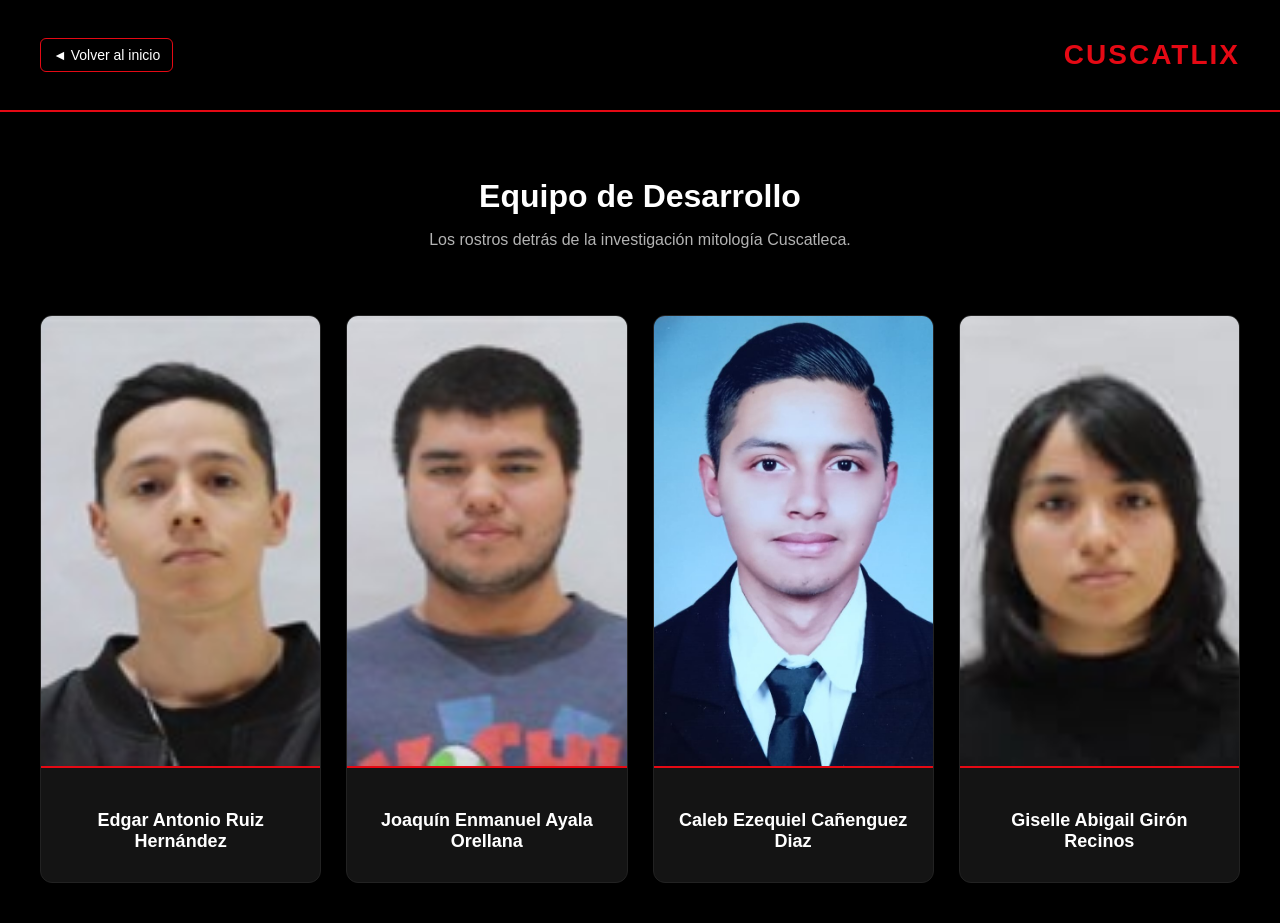
==== creadores.html @ 5dffa448 "archvo de creadores" ====
<!DOCTYPE html>
<html lang="en">
<head>
    <meta charset="UTF-8">
    <meta name="viewport" content="width=device-width, initial-scale=1.0">
    <title>CUSCATLIX - Creadores</title>
    <link rel="stylesheet" href="css/creadores.css">
</head>
<body>

    <header class="encabezado encabezado-secundario">
        <a href="index.html" class="boton-volver">◄ Volver al inicio</a>
        <h1 class="logo">CUSCATLIX</h1>
    </header>

    <div class="titulo-seccion-expedientes">
        <h2>Equipo de Desarrollo</h2>
        <p>Los rostros detrás de la investigación mitología Cuscatleca.</p>
    </div>

    <main class="contenedor-creadores">
        <article class="tarjeta-creador">
            <img src="img/foto E.jpeg" alt="Edgar Antonio" class="foto-perfil">
            <div class="creador-info">
                <h3>Edgar Antonio Ruiz Hernández</h3>
            </div>
        </article>

        <article class="tarjeta-creador">
            <img src="img/foto J.jpeg" alt="Joaquín Enmanuel" class="foto-perfil">
            <div class="creador-info">
                <h3>Joaquín Enmanuel Ayala Orellana</h3>
            </div>
        </article>

        <article class="tarjeta-creador">
            <img src="img/foto C.jpeg" alt="Caleb Ezequiel" class="foto-perfil">
            <div class="creador-info">
                <h3>Caleb Ezequiel Cañenguez Diaz</h3>
            </div>
        </article>

        <article class="tarjeta-creador">
            <img src="img/foto G.jpeg" alt="Giselle Abigail" class="foto-perfil">
            <div class="creador-info">
                <h3>Giselle Abigail Girón Recinos</h3>
            </div>
        </article>
    </main>
    
</body>
</html>
---- css/creadores.css ----
/* ====== CONFIGURACIÓN GENERAL ====== */
body {
    background-color: #000;
    font-family: Arial, Helvetica, sans-serif;
    margin: 0;
}

/* ====== HEADER ====== */
.encabezado-secundario {
    display: flex;
    justify-content: space-between;
    align-items: center;
    background-color: #000;
    padding: 20px 40px;
    border-bottom: 2px solid #E50914;
}

/* LOGO */
.logo {
    color: #E50914;
    font-size: 28px;
    font-weight: bold;
    letter-spacing: 2px;
}

/* BOTÓN VOLVER */
.boton-volver {
    color: #ffffff;
    text-decoration: none;
    font-size: 14px;
    border: 1px solid #E50914;
    padding: 8px 12px;
    border-radius: 6px;
    transition: 0.3s;
}

/* HOVER BOTÓN */
.boton-volver:hover {
    background-color: #E50914;
    color: #fff;
}

/* ====== TÍTULO DE SECCIÓN ====== */
.titulo-seccion-expedientes {
    text-align: center;
    padding: 40px 20px 10px;
}

.titulo-seccion-expedientes h2 {
    color: #ffffff;
    font-size: 32px;
    margin-bottom: 10px;
}

.titulo-seccion-expedientes p {
    color: #b3b3b3;
    font-size: 16px;
}

/* ====== CONTENEDOR DE CREADORES ====== */
.contenedor-creadores {
    display: grid;
    grid-template-columns: repeat(auto-fit, minmax(250px, 1fr));
    gap: 25px;
    padding: 40px;
}

/* TARJETAS */
.tarjeta-creador {
    background-color: #141414;
    border-radius: 12px;
    overflow: hidden;
    text-align: center;
    transition: transform 0.3s ease, box-shadow 0.3s ease;
    border: 1px solid #222;
}

/* EFECTO HOVER */
.tarjeta-creador:hover {
    transform: scale(1.05);
    box-shadow: 0 0 20px rgba(229, 9, 20, 0.6);
}

/* IMAGEN */
.foto-perfil {
    width: 100%;
    height: 250px;
    object-fit: cover;
    object-position: 50% 20%;  /* ajuste más preciso */
    border-bottom: 2px solid #E50914;
    height: 450px
}

/* INFO */
.creador-info {
    padding: 20px;
}

.creador-info h3 {
    color: #ffffff;
    font-size: 18px;
    margin-bottom: 10px;
}

.rol {
    color: #E50914;
    font-size: 14px;
    font-weight: bold;
    letter-spacing: 1px;
}

/* ====== RESPONSIVE ====== */
@media (max-width: 600px) {
    .contenedor-creadores {
        padding: 20px;
    }

    .foto-perfil {
        height: 200px;
    }
}
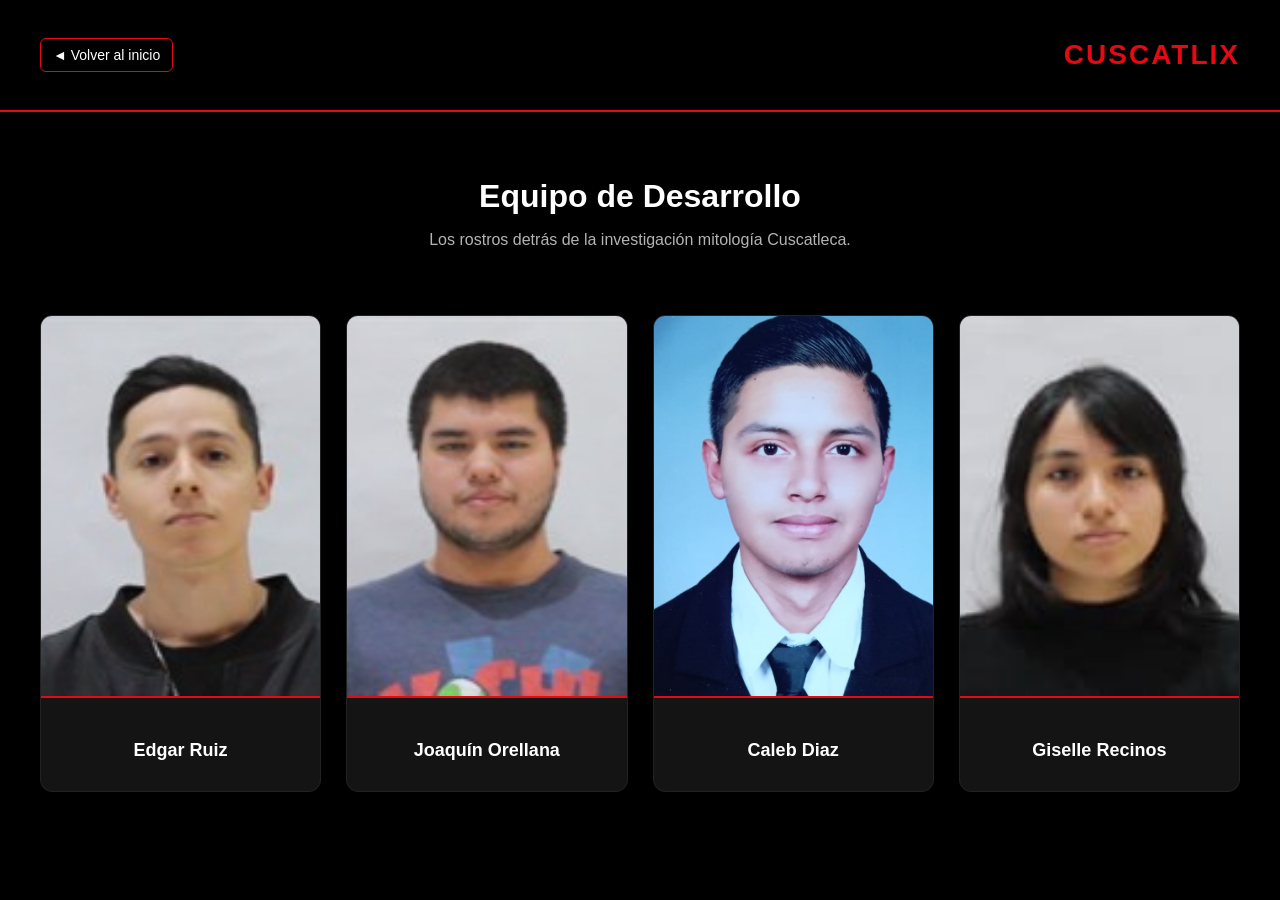
==== commit 2eb9cb23: "Galería de fotos, Contacto corregido y Menú" ====
--- a/creadores.html
+++ b/creadores.html
@@ -22,28 +22,28 @@
         <article class="tarjeta-creador">
             <img src="img/foto E.jpeg" alt="Edgar Antonio" class="foto-perfil">
             <div class="creador-info">
-                <h3>Edgar Antonio Ruiz Hernández</h3>
+                <h3>Edgar Ruiz</h3>
             </div>
         </article>
 
         <article class="tarjeta-creador">
             <img src="img/foto J.jpeg" alt="Joaquín Enmanuel" class="foto-perfil">
             <div class="creador-info">
-                <h3>Joaquín Enmanuel Ayala Orellana</h3>
+                <h3>Joaquín Orellana</h3>
             </div>
         </article>
 
         <article class="tarjeta-creador">
             <img src="img/foto C.jpeg" alt="Caleb Ezequiel" class="foto-perfil">
             <div class="creador-info">
-                <h3>Caleb Ezequiel Cañenguez Diaz</h3>
+                <h3>Caleb Diaz</h3>
             </div>
         </article>
 
         <article class="tarjeta-creador">
             <img src="img/foto G.jpeg" alt="Giselle Abigail" class="foto-perfil">
             <div class="creador-info">
-                <h3>Giselle Abigail Girón Recinos</h3>
+                <h3>Giselle Recinos</h3>
             </div>
         </article>
     </main>
--- a/css/creadores.css
+++ b/css/creadores.css
@@ -84,11 +84,10 @@
 /* IMAGEN */
 .foto-perfil {
     width: 100%;
-    height: 250px;
     object-fit: cover;
     object-position: 50% 20%;  /* ajuste más preciso */
     border-bottom: 2px solid #E50914;
-    height: 450px
+    height: 380px
 }
 
 /* INFO */
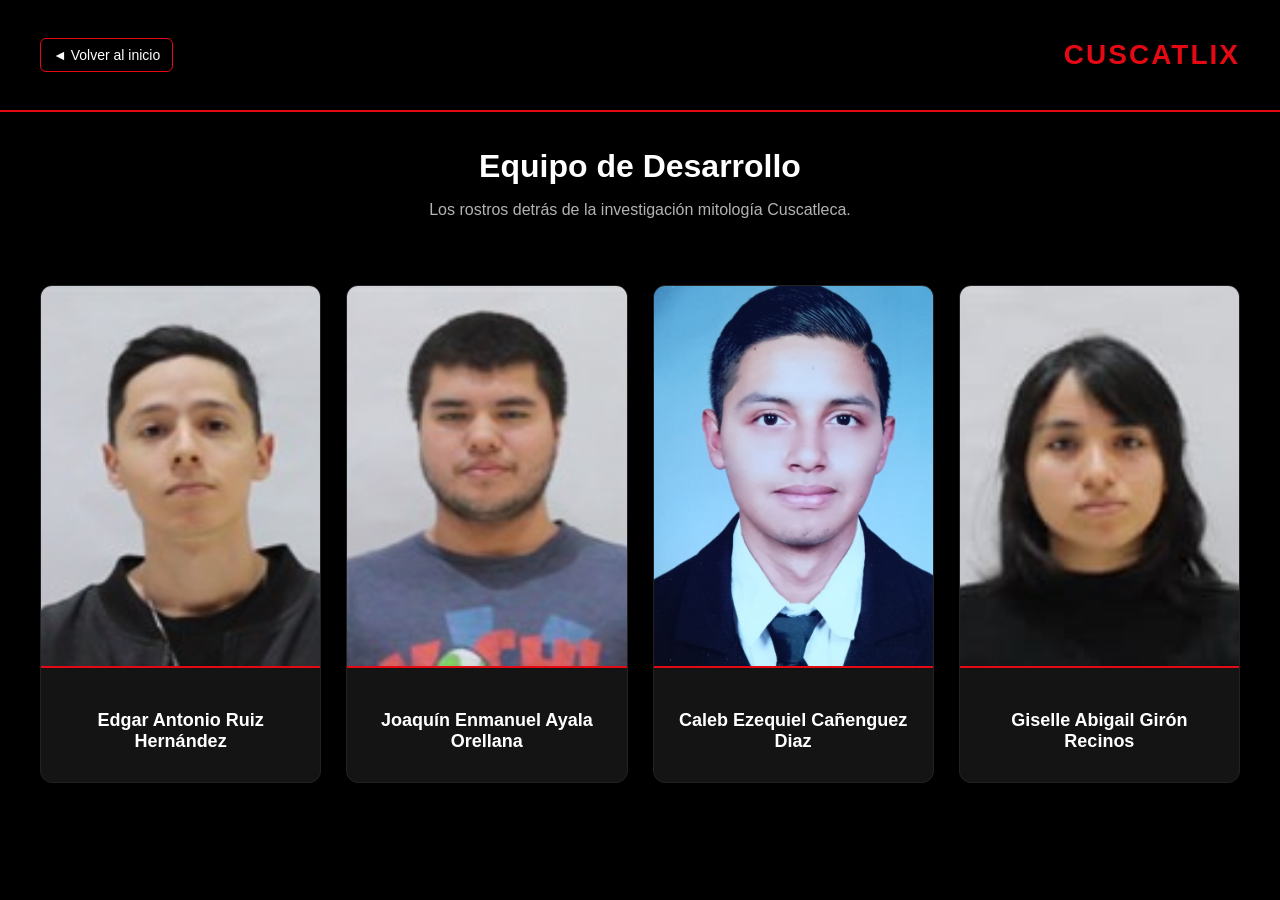
==== commit 494dd744: "Ultimos detalles" ====
--- a/creadores.html
+++ b/creadores.html
@@ -22,28 +22,28 @@
         <article class="tarjeta-creador">
             <img src="img/foto E.jpeg" alt="Edgar Antonio" class="foto-perfil">
             <div class="creador-info">
-                <h3>Edgar Ruiz</h3>
+                <h3>Edgar Antonio Ruiz Hernández</h3>
             </div>
         </article>
 
         <article class="tarjeta-creador">
             <img src="img/foto J.jpeg" alt="Joaquín Enmanuel" class="foto-perfil">
             <div class="creador-info">
-                <h3>Joaquín Orellana</h3>
+                <h3>Joaquín Enmanuel Ayala Orellana</h3>
             </div>
         </article>
 
         <article class="tarjeta-creador">
             <img src="img/foto C.jpeg" alt="Caleb Ezequiel" class="foto-perfil">
             <div class="creador-info">
-                <h3>Caleb Diaz</h3>
+                <h3>Caleb Ezequiel Cañenguez Diaz</h3>
             </div>
         </article>
 
         <article class="tarjeta-creador">
             <img src="img/foto G.jpeg" alt="Giselle Abigail" class="foto-perfil">
             <div class="creador-info">
-                <h3>Giselle Recinos</h3>
+                <h3>Giselle Abigail Girón Recinos</h3>
             </div>
         </article>
     </main>
--- a/css/creadores.css
+++ b/css/creadores.css
@@ -43,13 +43,13 @@
 /* ====== TÍTULO DE SECCIÓN ====== */
 .titulo-seccion-expedientes {
     text-align: center;
-    padding: 40px 20px 10px;
+    padding: 10px;
 }
 
 .titulo-seccion-expedientes h2 {
     color: #ffffff;
     font-size: 32px;
-    margin-bottom: 10px;
+    margin-bottom: 5px;
 }
 
 .titulo-seccion-expedientes p {
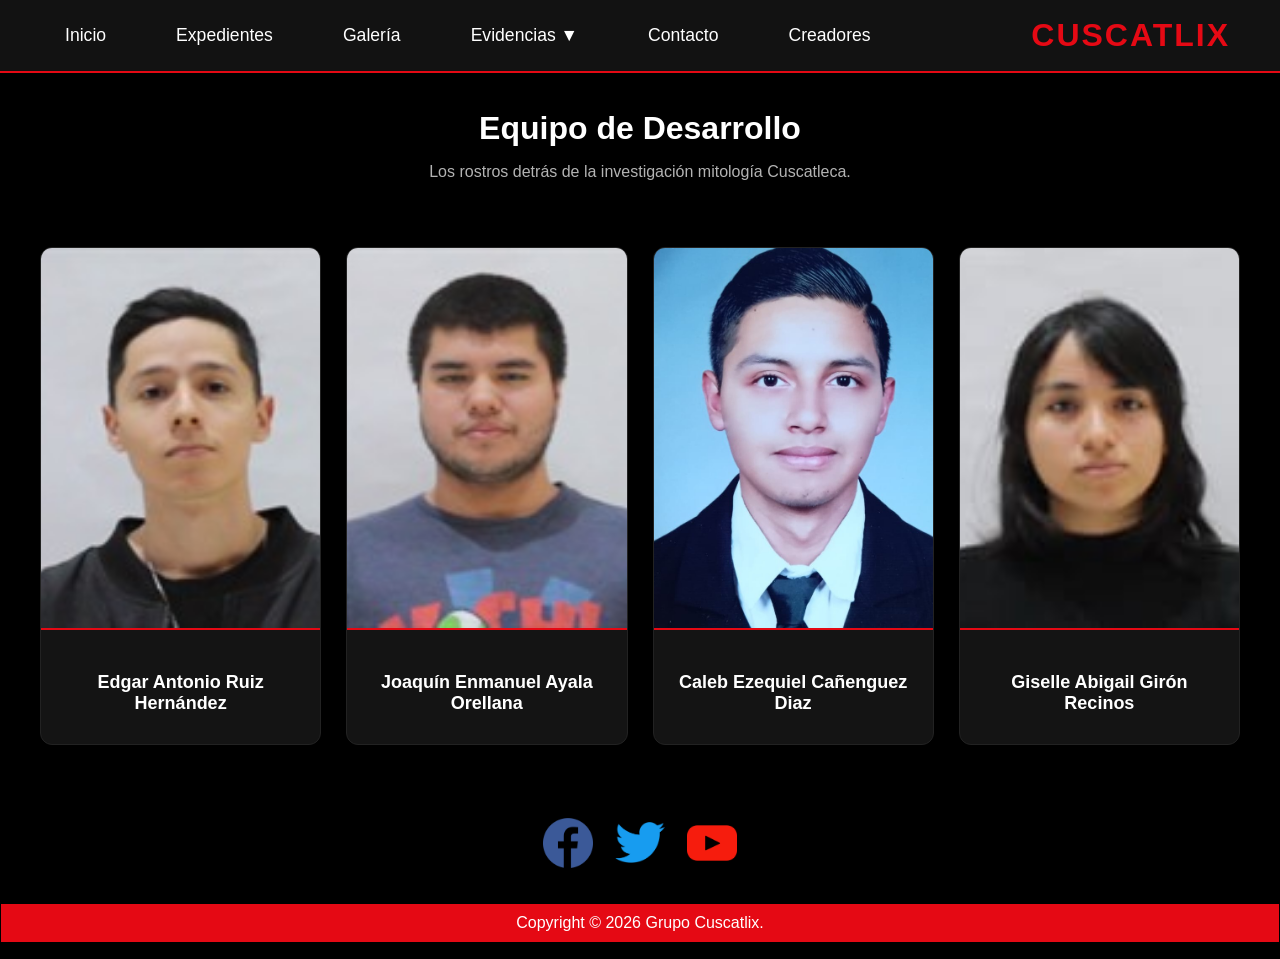
==== commit 40a9aaa4: "gh repo clone Edgar001ruiz/CUSCATLIX" ====
--- a/creadores.html
+++ b/creadores.html
@@ -4,14 +4,46 @@
     <meta charset="UTF-8">
     <meta name="viewport" content="width=device-width, initial-scale=1.0">
     <title>CUSCATLIX - Creadores</title>
+    <link rel="icon" type=imagen/jpg href="img/LogoCuscatlix.ICO">
     <link rel="stylesheet" href="css/creadores.css">
 </head>
 <body>
+    
+    <nav class="barra-navegacion">
+        <ul class="menu-principal">
+            <li><a href="index.html">Inicio</a></li>
+            <li><a href="expedientes.html">Expedientes</a></li>
+            <li><a href="galeria.html">Galería</a></li>
+            
+            <li class="tiene-submenu">
+                <a href="#">Evidencias ▼</a>
+                <ul class="submenu">
+                    <li class="tiene-submenu-lateral">
+                        <a href="#">Podcasts ►</a>
+                        <ul class="submenu-nivel3">
+                            <li><a href="https://open.spotify.com/search/leyendas%20el%20salvador" target="_blank">Relatos de la Noche</a></li>
+                            <li><a href="https://open.spotify.com/search/mitologia%20cuscatleca" target="_blank">Misterios Cuscatlecos</a></li>
+                            <li><a href="https://open.spotify.com/search/siguanaba%20podcast" target="_blank">Voces del Más Allá</a></li>
+                        </ul>
+                    </li>
+                    <li class="tiene-submenu-lateral">
+                        <a href="#">Videos ►</a>
+                        <ul class="submenu-nivel3">
+                            <li><a href="https://www.youtube.com/results?search_query=avistamiento+siguanaba" target="_blank">Avistamiento: La Siguanaba</a></li>
+                            <li><a href="https://www.youtube.com/results?search_query=historia+del+cadejo+el+salvador" target="_blank">Documental: El Cadejo</a></li>
+                            <li><a href="https://www.youtube.com/results?search_query=leyendas+de+el+salvador+animadas" target="_blank">Animación: Leyendas Vivas</a></li>
+                        </ul>
+                    </li>
+                </ul>
+            </li>
+         <li><a href="registro.html">Contacto</a></li>
+         <li><a href="creadores.html">Creadores</a></li>
+        </ul>
 
-    <header class="encabezado encabezado-secundario">
-        <a href="index.html" class="boton-volver">◄ Volver al inicio</a>
-        <h1 class="logo">CUSCATLIX</h1>
-    </header>
+        <div class="nav-logo">
+            <a href="index.html">CUSCATLIX</a>
+        </div>
+    </nav>
 
     <div class="titulo-seccion-expedientes">
         <h2>Equipo de Desarrollo</h2>
@@ -47,6 +79,17 @@
             </div>
         </article>
     </main>
+
+        <footer>
+        <table id="redes">
+            <tr>
+                <td><a href="https://www.facebook.com/share/v/18DWLWujza/" target="_blank"><img src="img/fb.png" alt="Facebook"></a></td>
+                <td><a href="https://x.com/i/status/2034630977826558211" target="_blank"><img src="img/tw.png" alt="Twitter"></a></td>
+                <td><a href="https://www.youtube.com/@Conseilyherreralara78" target="_blank"><img src="img/yt.png" alt="YouTube"></a></td>
+            </tr>
+        </table>
+        <p>Copyright © 2026 Grupo Cuscatlix.</p>
+    </footer>
     
 </body>
 </html>
--- a/css/creadores.css
+++ b/css/creadores.css
@@ -23,21 +23,110 @@
     letter-spacing: 2px;
 }
 
-/* BOTÓN VOLVER */
-.boton-volver {
+/*   MENU MULTINIVEL - NIVEL 3 */
+
+/* ESTA ES LA BARRA NEGRA DE ARRIBA */
+.barra-navegacion {
+    display: flex;
+    justify-content: space-between;
+    align-items: center;
+    background-color: rgba(20, 20, 20, 0.95); /* MEDIO TRANSPARENTE */
+    padding: 15px 50px;
+    position: sticky;
+    top: 0;
+    z-index: 1000;
+    border-bottom: 2px solid #E50914; 
+}
+
+/* EL LOGO ROJO A LA DERECHA */
+.nav-logo a {
+    color: #E50914;
+    font-size: 2rem;
+    font-weight: bold;
+    text-decoration: none;
+    letter-spacing: 2px;
+}
+
+/* NIVEL 1 - LA LISTA DE BOTONES A LA IZQUIERDA */
+.menu-principal {
+    list-style: none;
+    display: flex;
+    gap: 40px; /* ESPACIO PA QUE RESPIREN Y NO SE VEA AMONTONADO */
+    margin: 0;
+    padding: 0;
+}
+
+.menu-principal > li {
+    position: relative; 
+}
+
+/* ESTILO DE LOS TEXTOS DEL MENU */
+.menu-principal a {
     color: #ffffff;
     text-decoration: none;
-    font-size: 14px;
-    border: 1px solid #E50914;
-    padding: 8px 12px;
-    border-radius: 6px;
-    transition: 0.3s;
-}
-
-/* HOVER BOTÓN */
-.boton-volver:hover {
-    background-color: #E50914;
-    color: #fff;
+    font-size: 1.1rem;
+    transition: color 0.3s ease;
+    display: block;
+    padding: 10px 15px; 
+}
+
+.menu-principal a:hover {
+    color: #E50914; /* SE PONE ROJO CUANDO PASAS EL MOUSE */
+}
+
+/*  SUBMENUS (NIVEL 2 Y 3) */
+
+/* NIVEL 2 - EL PRIMER CUADRO QUE BAJA */
+.submenu {
+    display: none;
+    position: absolute;
+    top: 100%; 
+    left: 0;
+    background-color: #1a1a1a;
+    min-width: 220px; 
+    list-style: none;
+    padding: 10px 0;
+    border-radius: 5px;
+    box-shadow: 0 8px 16px rgba(0,0,0,0.8);
+    border: 1px solid #333;
+}
+
+/* QUE APAREZCA EL NIVEL 2 AL PASAR EL MOUSE */
+.tiene-submenu:hover > .submenu {
+    display: block;
+}
+
+.submenu li {
+    position: relative; 
+}
+
+.submenu a {
+    padding: 12px 20px;
+    font-size: 1rem;
+}
+
+.submenu a:hover {
+    background-color: #333;
+}
+
+/* NIVEL 3 - EL MENU QUE SALE HACIA LA DERECHA */
+.submenu-nivel3 {
+    display: none;
+    position: absolute;
+    top: 0; 
+    left: 100%; /* SE ABRE A LA DERECHA DEL OTRO MENU */
+    background-color: #1a1a1a;
+    min-width: 240px; /* ESPACIO PA LOS LINKS DEL YUTU Y SPOTIFY */
+    list-style: none;
+    padding: 10px 0;
+    border-radius: 5px;
+    box-shadow: 0 8px 16px rgba(0,0,0,0.8);
+    border: 1px solid #E50914; /* BORDE ROJO PA QUE DESTAQUE MAS */
+}
+
+/* QUE APAREZCA EL NIVEL 3 */
+.tiene-submenu-lateral:hover > .submenu-nivel3 {
+    display: block;
 }
 
 /* ====== TÍTULO DE SECCIÓN ====== */
@@ -117,4 +206,37 @@
     .foto-perfil {
         height: 200px;
     }
+}
+
+/* Esto es el footer del sitio web */
+/* No hay convertsación conmigo mismo, ya me sentí triste responder mis propios mensajes */
+
+#redes {
+    margin: 20px auto;
+}
+
+#redes td {
+    padding: 10px;
+}
+
+#redes img {
+    width: 50px;
+    transition: transform 0.3s ease; /* Transición */
+}
+
+#redes img:hover {
+    transform: scale(1.2);
+}
+
+footer {
+    background: #000; /* Fondo más oscuro */
+    text-align: center;
+    padding: 1px;
+}
+
+footer p {
+    background: #E50914;
+    padding: 10px;
+    margin-top: 15px;
+    color: white;
 }
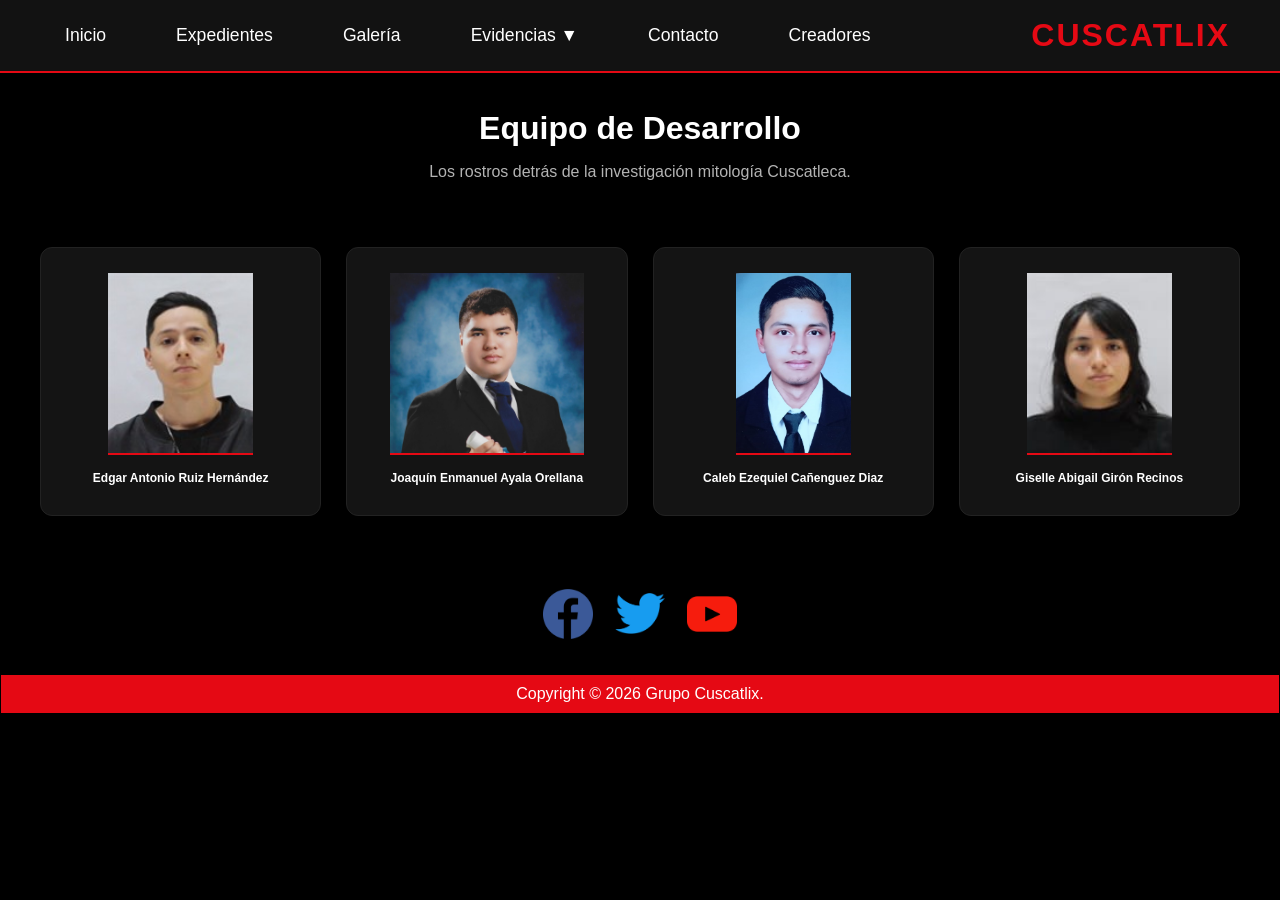
==== commit c6c467b2: "Cambios realizados" ====
--- a/creadores.html
+++ b/creadores.html
@@ -52,28 +52,28 @@
 
     <main class="contenedor-creadores">
         <article class="tarjeta-creador">
-            <img src="img/foto E.jpeg" alt="Edgar Antonio" class="foto-perfil">
+            <img src="img/Creadores/foto E.jpeg" alt="Edgar Antonio" class="foto-perfil">
             <div class="creador-info">
                 <h3>Edgar Antonio Ruiz Hernández</h3>
             </div>
         </article>
 
         <article class="tarjeta-creador">
-            <img src="img/foto J.jpeg" alt="Joaquín Enmanuel" class="foto-perfil">
+            <img src="img/Creadores/foto J.jpeg" alt="Joaquín Enmanuel" class="foto-perfil">
             <div class="creador-info">
                 <h3>Joaquín Enmanuel Ayala Orellana</h3>
             </div>
         </article>
 
         <article class="tarjeta-creador">
-            <img src="img/foto C.jpeg" alt="Caleb Ezequiel" class="foto-perfil">
+            <img src="img/Creadores/foto C.jpeg" alt="Caleb Ezequiel" class="foto-perfil">
             <div class="creador-info">
                 <h3>Caleb Ezequiel Cañenguez Diaz</h3>
             </div>
         </article>
 
         <article class="tarjeta-creador">
-            <img src="img/foto G.jpeg" alt="Giselle Abigail" class="foto-perfil">
+            <img src="img/Creadores/foto G.jpeg" alt="Giselle Abigail" class="foto-perfil">
             <div class="creador-info">
                 <h3>Giselle Abigail Girón Recinos</h3>
             </div>
--- a/css/creadores.css
+++ b/css/creadores.css
@@ -172,21 +172,22 @@
 
 /* IMAGEN */
 .foto-perfil {
-    width: 100%;
+    width: auto;
     object-fit: cover;
     object-position: 50% 20%;  /* ajuste más preciso */
     border-bottom: 2px solid #E50914;
-    height: 380px
+    padding-top: 25px;
+    height: 180px;
 }
 
 /* INFO */
 .creador-info {
-    padding: 20px;
+    padding-bottom: 20px;
 }
 
 .creador-info h3 {
     color: #ffffff;
-    font-size: 18px;
+    font-size: 12px;
     margin-bottom: 10px;
 }
 
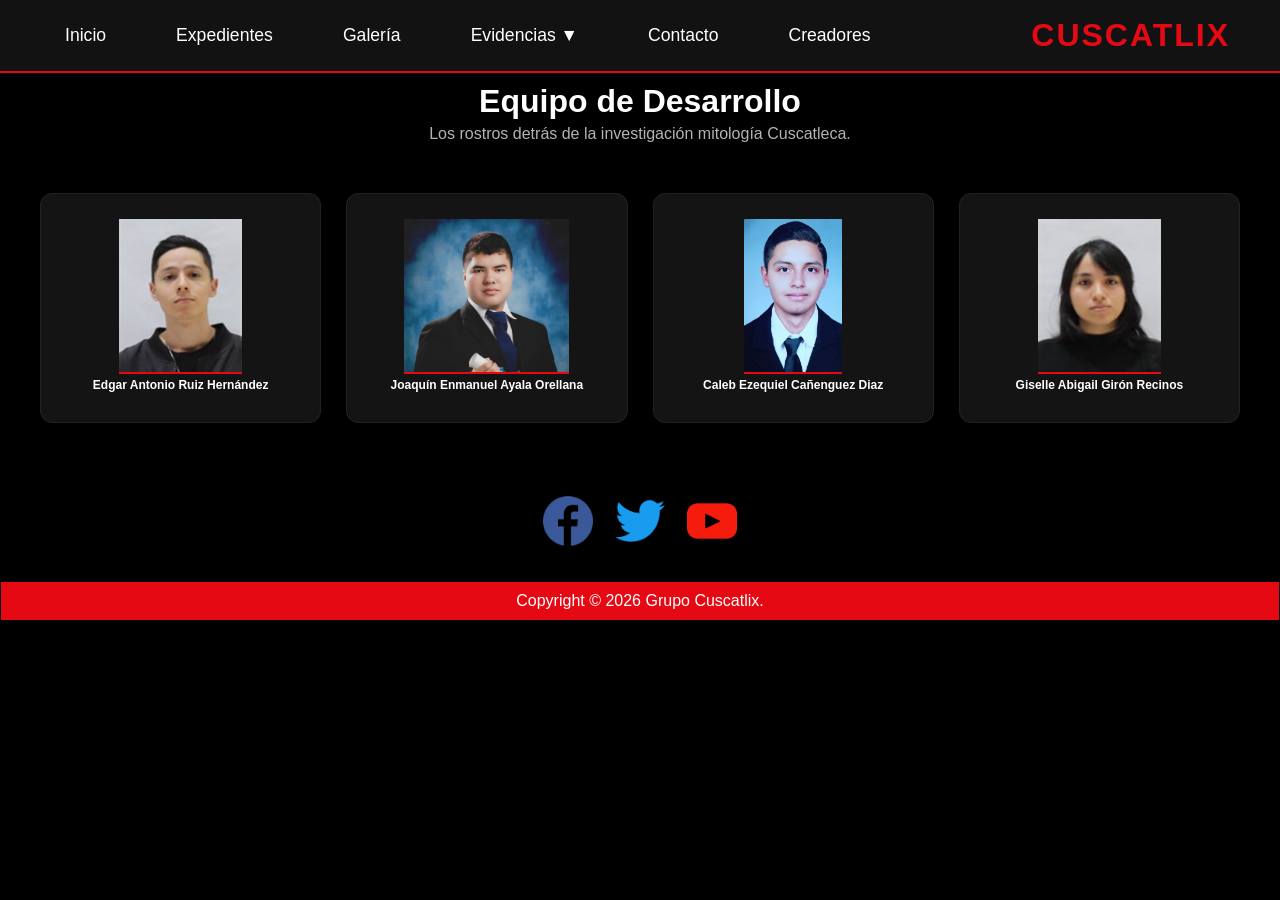
==== commit 628ec9b3: "Animación Creadores" ====
--- a/creadores.html
+++ b/creadores.html
@@ -5,6 +5,7 @@
     <meta name="viewport" content="width=device-width, initial-scale=1.0">
     <title>CUSCATLIX - Creadores</title>
     <link rel="icon" type=imagen/jpg href="img/LogoCuscatlix.ICO">
+    <link rel="stylesheet" href="css/style.css">
     <link rel="stylesheet" href="css/creadores.css">
 </head>
 <body>
@@ -45,34 +46,34 @@
         </div>
     </nav>
 
-    <div class="titulo-seccion-expedientes">
+    <div class="titulo-seccion-expedientes animar-entrada">
         <h2>Equipo de Desarrollo</h2>
         <p>Los rostros detrás de la investigación mitología Cuscatleca.</p>
     </div>
 
     <main class="contenedor-creadores">
-        <article class="tarjeta-creador">
+        <article class="tarjeta-creador animar-entrada retraso-1">
             <img src="img/Creadores/foto E.jpeg" alt="Edgar Antonio" class="foto-perfil">
             <div class="creador-info">
                 <h3>Edgar Antonio Ruiz Hernández</h3>
             </div>
         </article>
 
-        <article class="tarjeta-creador">
+        <article class="tarjeta-creador animar-entrada retraso-2">
             <img src="img/Creadores/foto J.jpeg" alt="Joaquín Enmanuel" class="foto-perfil">
             <div class="creador-info">
                 <h3>Joaquín Enmanuel Ayala Orellana</h3>
             </div>
         </article>
 
-        <article class="tarjeta-creador">
+        <article class="tarjeta-creador animar-entrada" style="animation-delay: 0.7s;">
             <img src="img/Creadores/foto C.jpeg" alt="Caleb Ezequiel" class="foto-perfil">
             <div class="creador-info">
                 <h3>Caleb Ezequiel Cañenguez Diaz</h3>
             </div>
         </article>
 
-        <article class="tarjeta-creador">
+        <article class="tarjeta-creador animar-entrada" style="animation-delay: 0.9s;">
             <img src="img/Creadores/foto G.jpeg" alt="Giselle Abigail" class="foto-perfil">
             <div class="creador-info">
                 <h3>Giselle Abigail Girón Recinos</h3>
--- a/css/style.css
+++ b/css/style.css
@@ -0,0 +1,605 @@
+* {
+    margin: 0;
+    padding: 0;
+    box-sizing: border-box;
+}
+
+body {
+    background-color: #141414;
+    color: #ffffff;
+    font-family: Arial, sans-serif;
+}
+
+/*   MENU MULTINIVEL - NIVEL 3 */
+
+/* ESTA ES LA BARRA NEGRA DE ARRIBA */
+.barra-navegacion {
+    display: flex;
+    justify-content: space-between;
+    align-items: center;
+    background-color: rgba(20, 20, 20, 0.95); /* MEDIO TRANSPARENTE */
+    padding: 15px 50px;
+    position: sticky;
+    top: 0;
+    z-index: 1000;
+    border-bottom: 2px solid #E50914; 
+}
+
+/* EL LOGO ROJO A LA DERECHA */
+.nav-logo a {
+    color: #E50914;
+    font-size: 2rem;
+    font-weight: bold;
+    text-decoration: none;
+    letter-spacing: 2px;
+}
+
+/* NIVEL 1 - LA LISTA DE BOTONES A LA IZQUIERDA */
+.menu-principal {
+    list-style: none;
+    display: flex;
+    gap: 40px; /* ESPACIO PA QUE RESPIREN Y NO SE VEA AMONTONADO */
+    margin: 0;
+    padding: 0;
+}
+
+.menu-principal > li {
+    position: relative; 
+}
+
+/* ESTILO DE LOS TEXTOS DEL MENU */
+.menu-principal a {
+    color: #ffffff;
+    text-decoration: none;
+    font-size: 1.1rem;
+    transition: color 0.3s ease;
+    display: block;
+    padding: 10px 15px; 
+}
+
+.menu-principal a:hover {
+    color: #E50914; /* SE PONE ROJO CUANDO PASAS EL MOUSE */
+}
+
+/*  SUBMENUS (NIVEL 2 Y 3) */
+
+/* NIVEL 2 - EL PRIMER CUADRO QUE BAJA */
+.submenu {
+    display: none;
+    position: absolute;
+    top: 100%; 
+    left: 0;
+    background-color: #1a1a1a;
+    min-width: 220px; 
+    list-style: none;
+    padding: 10px 0;
+    border-radius: 5px;
+    box-shadow: 0 8px 16px rgba(0,0,0,0.8);
+    border: 1px solid #333;
+}
+
+/* QUE APAREZCA EL NIVEL 2 AL PASAR EL MOUSE */
+.tiene-submenu:hover > .submenu {
+    display: block;
+}
+
+.submenu li {
+    position: relative; 
+}
+
+.submenu a {
+    padding: 12px 20px;
+    font-size: 1rem;
+}
+
+.submenu a:hover {
+    background-color: #333;
+}
+
+/* NIVEL 3 - EL MENU QUE SALE HACIA LA DERECHA */
+.submenu-nivel3 {
+    display: none;
+    position: absolute;
+    top: 0; 
+    left: 100%; /* SE ABRE A LA DERECHA DEL OTRO MENU */
+    background-color: #1a1a1a;
+    min-width: 240px; /* ESPACIO PA LOS LINKS DEL YUTU Y SPOTIFY */
+    list-style: none;
+    padding: 10px 0;
+    border-radius: 5px;
+    box-shadow: 0 8px 16px rgba(0,0,0,0.8);
+    border: 1px solid #E50914; /* BORDE ROJO PA QUE DESTAQUE MAS */
+}
+
+/* QUE APAREZCA EL NIVEL 3 */
+.tiene-submenu-lateral:hover > .submenu-nivel3 {
+    display: block;
+}
+
+
+/*  ESTILOS PARA EL INDEX (PANTALLA DE PERFILES) */
+.contenedor-principal {
+    display: flex;
+    flex-direction: column;
+    min-height: 100vh;
+}
+
+.encabezado {
+    padding: 20px 50px;
+}
+
+.logo {
+    color: #E50914;
+    font-size: 2.5rem;
+    font-weight: bold;
+    letter-spacing: 2px;
+}
+
+/* CENTRANDO LOS PERFILES ESTILO NETFLIX */
+.caja-perfiles {
+    display: flex;
+    flex-direction: column;
+    align-items: center;
+    justify-content: center;
+    flex-grow: 1; 
+}
+
+.titulo-pregunta {
+    font-size: 3rem;
+    font-weight: normal;
+    margin-bottom: 40px;
+    text-align: center;
+}
+
+.fila-botones {
+    display: flex;
+    gap: 30px; 
+    justify-content: center;
+    flex-wrap: wrap; 
+}
+
+.caja-boton {
+    display: flex;
+    flex-direction: column;
+    align-items: center;
+    text-align: center;
+}
+
+/* LAS FOTOS CUADRADAS DE LOS PERFILES */
+.imagen-perfil {
+    width: 200px;
+    height: 200px;
+    object-fit: cover; 
+    border-radius: 5px;
+    border: 3px solid transparent; 
+    transition: transform 0.3s ease, border 0.3s ease; 
+    cursor: pointer;
+}
+
+.caja-boton:hover .imagen-perfil {
+    transform: scale(1.1); 
+    border: 3px solid white; 
+}
+
+.texto-boton {
+    margin-top: 15px;
+    font-size: 1.3rem;
+    color: #808080; 
+    transition: color 0.3s ease;
+}
+
+.caja-boton:hover .texto-boton {
+    color: #ffffff; 
+}
+
+/*  ESTILOS PARA LA PAGINA DE ORIGENES
+   YA NO DOY MAS, ME SIENTO MAS DEBIL QUE ESCANOR DE NOCHE MAQUETANDO ESTO */
+
+/* EL BANNER GIGANTE DE LA PELICULA */
+.contenedor-banner {
+    position: relative;
+    width: 100%;
+    height: 70vh; 
+}
+
+.imagen-banner {
+    width: 100%;
+    height: 100%;
+    object-fit: cover;
+    object-position: center 20%;
+}
+
+/* ESTO HACE QUE SE FUNDA A NEGRO ABAJO DEL BANNER */
+.degradado-banner {
+    position: absolute;
+    bottom: 0;
+    width: 100%;
+    height: 100%;
+    background: linear-gradient(to top, #141414 0%, transparent 60%, rgba(0,0,0,0.4) 100%);
+}
+
+.contenido-banner {
+    position: absolute;
+    bottom: 50px;
+    left: 50px;
+    z-index: 5;
+}
+
+.titulo-pelicula {
+    font-size: 4.5rem;
+    font-weight: bold;
+    text-shadow: 2px 2px 4px rgba(0,0,0,0.8);
+    margin-bottom: 10px;
+}
+
+.subtitulo-pelicula {
+    font-size: 1.8rem;
+    color: #a3a3a3;
+    text-shadow: 1px 1px 3px rgba(0,0,0,0.8);
+}
+
+/* LA INFO QUE VA DEBAJO DEL BANNER */
+.contenedor-informacion {
+    display: flex;
+    gap: 50px;
+    padding: 0 50px 50px 50px;
+    max-width: 1200px;
+    margin: 0 auto;
+}
+
+.columna-texto {
+    flex: 2; 
+}
+
+.texto-narrativo {
+    font-size: 1.2rem;
+    line-height: 1.6;
+    margin-bottom: 20px;
+    color: #d2d2d2; 
+}
+
+.texto-narrativo strong {
+    color: white; 
+}
+
+.columna-imagen {
+    flex: 1; 
+    display: flex;
+    align-items: flex-start;
+}
+
+.imagen-secundaria {
+    width: 100%;
+    border-radius: 5px;
+    box-shadow: 0 4px 10px rgba(0,0,0,0.6);
+}
+
+
+/*  ESTILOS PARA LA PAGINA EXPEDIENTES
+   (AL FIN LA ULTIMA SECCION POR HOY) */
+
+.titulo-seccion-expedientes {
+    text-align: center;
+    padding-top: 100px;
+    padding-bottom: 40px;
+}
+
+.titulo-seccion-expedientes h2 {
+    font-size: 3rem;
+    margin-bottom: 10px;
+}
+
+.titulo-seccion-expedientes p {
+    color: #a3a3a3;
+    font-size: 1.2rem;
+}
+
+/* AQUI VAN TODAS LAS CARTAS DE LAS LEYENDAS */
+.contenedor-expedientes {
+    display: flex;
+    flex-direction: column;
+    gap: 30px;
+    max-width: 1000px;
+    margin: 0 auto 100px auto;
+    padding: 0 20px;
+}
+
+/* DISEÑO DE CADA CARTA HORIZONTAL */
+.tarjeta-expediente {
+    display: flex;
+    background-color: #1a1a1a; 
+    border-radius: 8px;
+    overflow: hidden; 
+    box-shadow: 0 10px 20px rgba(0,0,0,0.8);
+    border-left: 5px solid #E50914; 
+    /* Esta línea ayuda a que la animación y el hover no choquen */
+    transition: transform 0.3s ease, background-color 0.3s ease, box-shadow 0.3s ease;
+    height: 400px; 
+}
+
+
+.tarjeta-expediente:hover {
+    transform: translateY(-5px); 
+    background-color: #222222; 
+}
+
+/* HACE EL EFECTO ZIG-ZAG CON LAS CARTAS PARES */
+.tarjeta-expediente:nth-child(even) {
+    flex-direction: row-reverse;
+    border-left: none; 
+    border-right: 5px solid #E50914; 
+}
+
+.expediente-imagen {
+    width: 40%; 
+    height: 100%;
+    object-fit: cover;
+    padding: 30px;
+}
+
+/* LA CAJA DEL TEXTO QUE TIENE SCROLL */
+.expediente-contenido {
+    width: 60%; 
+    padding: 30px 40px;
+    display: flex;
+    flex-direction: column;
+    overflow-y: auto; 
+}
+
+/* TUNING DE LA BARRA DE SCROLL PA QUE SE VEA BIEN PRO */
+.expediente-contenido::-webkit-scrollbar {
+    width: 8px;
+}
+.expediente-contenido::-webkit-scrollbar-track {
+    background: #1a1a1a; 
+}
+.expediente-contenido::-webkit-scrollbar-thumb {
+    background-color: #E50914; 
+    border-radius: 4px;
+}
+
+.expediente-contenido h3 {
+    font-size: 1.2rem;
+    margin-bottom: 20px;
+    margin: 0 auto;
+    color: #ffffff;
+    flex-shrink: 0; 
+}
+
+
+/* ESTILOS PARA LA GALERIA DE IMAGENES
+   YA CASI TERMINAMOS, UN CAFE MAS Y CORONO*/
+
+.contenedor-pagina-galeria {
+    max-width: 1200px;
+    margin: 0 auto;
+    padding: 0 20px 80px 20px;
+}
+
+/* LA MAGIA DEL GRID (Acomoda las fotos solitas) */
+.cuadricula-galeria {
+    display: grid;
+    /* Esto hace que las fotos se adapten al tamaño de la pantalla */
+    grid-template-columns: repeat(auto-fill, minmax(250px, 1fr));
+    gap: 20px; /* Separacion entre fotos */
+}
+
+/* EL MARCO DE CADA FOTO */
+.item-galeria {
+    width: 100%;
+    height: 250px; /* Altura fija para que no se vea disparejo */
+    overflow: hidden;
+    border-radius: 8px;
+    border: 2px solid #333;
+    transition: border-color 0.3s ease, box-shadow 0.3s ease;
+}
+
+.item-galeria img {
+    width: 100%;
+    height: 100%;
+    object-fit: cover; /* Centra y recorta la foto bonito sin deformarla */
+    transition: transform 0.4s ease; /* Transicion pal hover */
+}
+
+/* EFECTO NETFLIX AL PASAR EL MOUSE (ESTOY EN MI MAYOR MOMENTO DE ESQUISOFRENIA XD) */
+.item-galeria:hover {
+    border-color: #E50914;
+    box-shadow: 0 0 15px rgba(229, 9, 20, 0.5);
+}
+
+.item-galeria:hover img {
+    transform: scale(1.1); /* Zoom a la imagen */
+}
+
+/* Esto es el footer del sitio web hola como estás bien y tu */
+
+#redes {
+    margin: 20px auto;
+}
+
+#redes td {
+    padding: 10px;
+}
+
+#redes img {
+    width: 50px;
+    transition: transform 0.3s ease; /* Transición */
+}
+
+#redes img:hover {
+    transform: scale(1.2);
+}
+
+footer {
+    background: #000; /* Fondo más oscuro */
+    text-align: center;
+    padding: 1px;
+}
+
+footer p {
+    background: #E50914;
+    padding: 10px;
+    margin-top: 15px;
+    color: white;
+}
+
+/* TITULOS DE CATEGORIAS */
+.titulo-categoria {
+    border-left: 5px solid #E50914;
+    padding-left: 15px;
+    margin: 40px 0 20px 0;
+    font-size: 1.8rem;
+    text-transform: uppercase;
+}
+
+/* ESTILO PARA LA BIBLIOTECA */
+.cuadricula-recursos {
+    display: grid;
+    grid-template-columns: repeat(auto-fit, minmax(300px, 1fr));
+    gap: 20px;
+}
+
+.tarjeta-recurso {
+    background: #1a1a1a;
+    padding: 30px;
+    border-radius: 10px;
+    text-decoration: none;
+    color: white;
+    border: 1px solid #333;
+    transition: transform 0.3s ease, border-color 0.3s ease;
+    text-align: center;
+}
+
+.tarjeta-recurso:hover {
+    transform: translateY(-10px);
+    border-color: #E50914;
+}
+
+.icono-recurso {
+    font-size: 3rem;
+    margin-bottom: 15px;
+}
+
+.btn-leer {
+    display: inline-block;
+    margin-top: 20px;
+    color: #E50914;
+    font-weight: bold;
+    text-transform: uppercase;
+    font-size: 0.8rem;
+}
+
+/* SECCION VIDEOS */
+.cuadricula-videos {
+    display: grid;
+    grid-template-columns: repeat(auto-fit, minmax(350px, 1fr));
+    gap: 30px;
+    margin-bottom: 50px;
+}
+
+.item-video h3 {
+    margin-top: 10px;
+    font-size: 1rem;
+    color: #b3b3b3;
+}
+.item-galeria {
+    position: relative;
+}
+
+.overlay-info {
+    position: absolute;
+    bottom: 0;
+    background: rgba(229, 9, 20, 0.8);
+    width: 100%;
+    padding: 10px;
+    text-align: center;
+    transform: translateY(100%);
+    transition: transform 0.3s ease;
+}
+
+.item-galeria:hover .overlay-info {
+    transform: translateY(0);
+}
+
+/* ESTILOS DE MULTIMEDIA Y TRANSFORMACIONES */
+
+.enlace-video {
+    text-decoration: none;
+}
+
+.portada-video {
+    position: relative;
+    width: 100%;
+    height: 215px;
+    background-color: #000;
+    border-radius: 8px;
+    overflow: hidden;
+    border: 2px solid #333;
+    transition: border-color 0.3s ease;
+}
+
+.portada-video img {
+    width: 100%;
+    height: 100%;
+    object-fit: cover;
+    opacity: 0.7;
+    transition: transform 0.5s ease, filter 0.3s ease; /* TRANSFORMACIÓN */
+}
+
+/* BOTON PLAY */
+.boton-play {
+    position: absolute;
+    top: 50%;
+    left: 50%;
+    transform: translate(-50%, -50%); /* Centrado*/
+    background-color: rgba(229, 9, 20, 0.8);
+    color: white;
+    font-size: 2rem;
+    width: 60px;
+    height: 60px;
+    border-radius: 50%;
+    display: flex;
+    align-items: center;
+    justify-content: center;
+    transition: all 0.3s ease;
+}
+
+/* TRANSFORMACIONES */
+
+.item-video:hover .portada-video img {
+    transform: scale(1.2); /* Zoom img */
+    filter: brightness(1); /* Opacidad */
+}
+
+.item-video:hover .boton-play {
+    transform: translate(-50%, -50%) scale(1.2); /* EL PLAY SE AGRANDA */
+    background-color: #E50914; /* ROJO BRILLANTE */
+    box-shadow: 0 0 20px rgba(229, 9, 20, 0.6);
+}
+
+.item-video:hover .portada-video {
+    border-color: #E50914;
+}
+
+/* SISTEMA DE ANIMACIONES MEJORADO */
+@keyframes entradaSuave {
+    0% {
+        opacity: 0;
+        transform: translateY(70px);
+    }
+    100% {
+        opacity: 1;
+        transform: translateY(0);
+    }
+}
+
+.animar-entrada {
+    /* Si la animación no carga, esto hace que se muestre */
+    animation: entradaSuave 1s cubic-bezier(0.25, 0.46, 0.45, 0.94) forwards;
+}
+
+/* Retrasos */
+.retraso-1 { animation-delay: 0.2s; }
+.retraso-2 { animation-delay: 0.4s; }
+.retraso-corto { animation-delay: 0.1s; }
+.retraso-medio { animation-delay: 0.3s; }
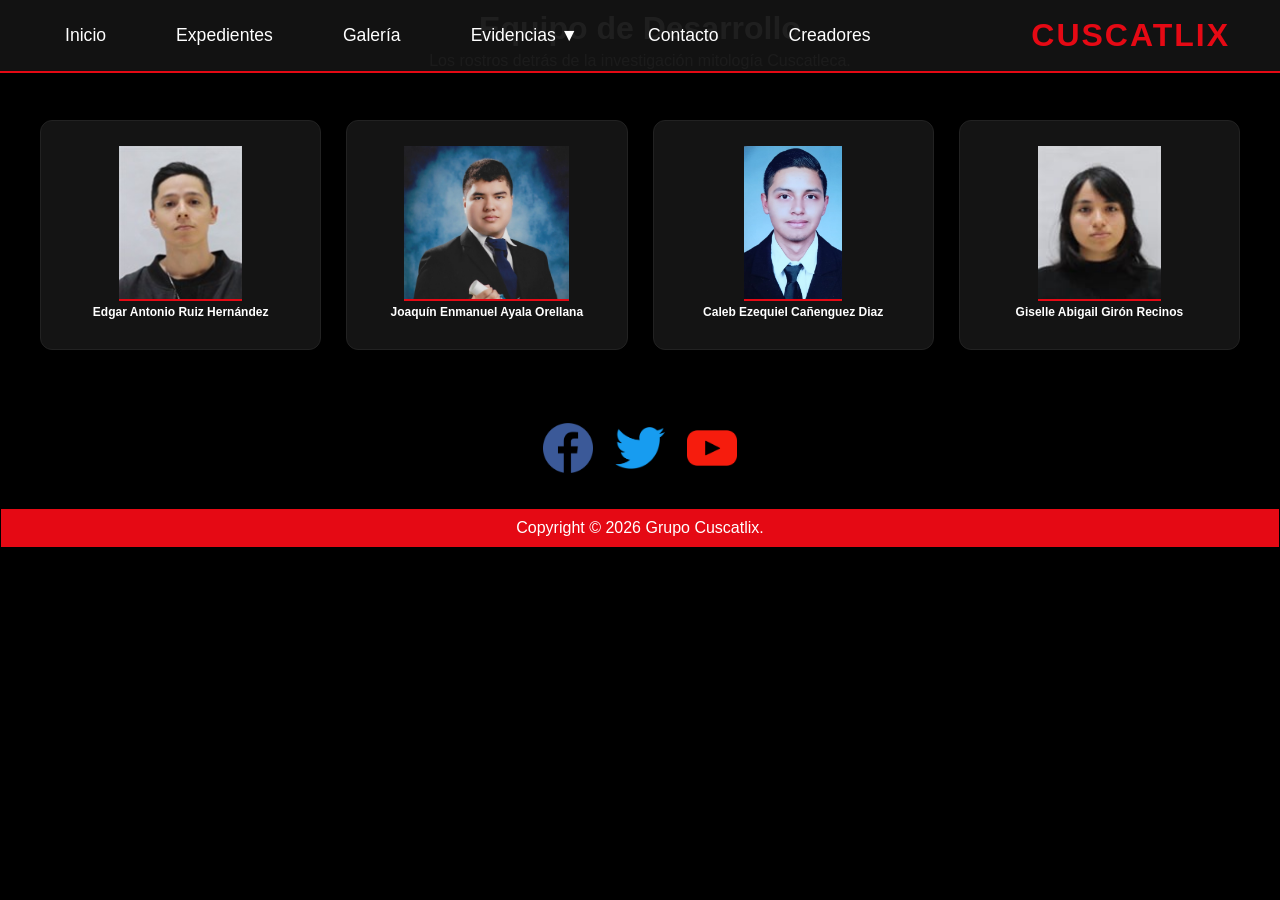
==== commit a11d39ce: "Botón pdf" ====
--- a/creadores.html
+++ b/creadores.html
@@ -7,19 +7,31 @@
     <link rel="icon" type=imagen/jpg href="img/LogoCuscatlix.ICO">
     <link rel="stylesheet" href="css/style.css">
     <link rel="stylesheet" href="css/creadores.css">
+    <link rel="stylesheet" href="css/menu.css">
 </head>
 <body>
     
-    <nav class="barra-navegacion">
+<nav class="barra-navegacion">
+    <!-- BOTÓN HAMBURGUESA -->
+    <input type="checkbox" id="menu-toggle">
+    <label for="menu-toggle" class="menu-icon">☰</label>
+
         <ul class="menu-principal">
             <li><a href="index.html">Inicio</a></li>
             <li><a href="expedientes.html">Expedientes</a></li>
             <li><a href="galeria.html">Galería</a></li>
+
+            <!-- NIVEL 1 :P -->
+        <li class="tiene-submenu">
+            <input type="checkbox" id="evidencias-toggle">
+            <label for="evidencias-toggle" class="toggle">Evidencia ▼</label>
+            <a href="#">Evidencias ▼</a>
             
-            <li class="tiene-submenu">
-                <a href="#">Evidencias ▼</a>
+            <!-- NIVEL 2 Y EL NIVEL 3 .v. -->
                 <ul class="submenu">
                     <li class="tiene-submenu-lateral">
+                        <input type="checkbox" id="podcast-toggle">
+                        <label for="podcast-toggle" class="toggle">Podcasts ▼</label>
                         <a href="#">Podcasts ►</a>
                         <ul class="submenu-nivel3">
                             <li><a href="https://open.spotify.com/search/leyendas%20el%20salvador" target="_blank">Relatos de la Noche</a></li>
@@ -27,7 +39,10 @@
                             <li><a href="https://open.spotify.com/search/siguanaba%20podcast" target="_blank">Voces del Más Allá</a></li>
                         </ul>
                     </li>
+
                     <li class="tiene-submenu-lateral">
+                        <input type="checkbox" id="videos-toggle">
+                        <label for="videos-toggle" class="toggle">Videos ▼</label>
                         <a href="#">Videos ►</a>
                         <ul class="submenu-nivel3">
                             <li><a href="https://www.youtube.com/results?search_query=avistamiento+siguanaba" target="_blank">Avistamiento: La Siguanaba</a></li>
@@ -36,7 +51,8 @@
                         </ul>
                     </li>
                 </ul>
-            </li>
+            
+        </li>
          <li><a href="registro.html">Contacto</a></li>
          <li><a href="creadores.html">Creadores</a></li>
         </ul>
@@ -44,7 +60,7 @@
         <div class="nav-logo">
             <a href="index.html">CUSCATLIX</a>
         </div>
-    </nav>
+</nav>
 
     <div class="titulo-seccion-expedientes animar-entrada">
         <h2>Equipo de Desarrollo</h2>
--- a/css/style.css
+++ b/css/style.css
@@ -564,6 +564,27 @@
     transition: all 0.3s ease;
 }
 
+/* BOTÓN DE DESCARGA PDF */
+.btn-descarga {
+    display: inline-block;
+    background-color: #E50914; /* Rojo Cuscatlix */
+    color: #ffffff;
+    padding: 15px 30px;
+    margin-top: 20px;
+    text-decoration: none;
+    font-weight: bold;
+    font-size: 1.1rem;
+    border-radius: 5px;
+    text-transform: uppercase;
+    transition: transform 0.3s ease, background-color 0.3s ease, box-shadow 0.3s ease;
+}
+
+.btn-descarga:hover {
+    background-color: #b20710; /* Rojo más oscuro */
+    color: #ffffff;
+    transform: translateY(-5px) scale(1.02); /* Se levanta un poco */
+    box-shadow: 0 10px 20px rgba(229, 9, 20, 0.4);
+}
 /* TRANSFORMACIONES */
 
 .item-video:hover .portada-video img {
@@ -602,4 +623,183 @@
 .retraso-1 { animation-delay: 0.2s; }
 .retraso-2 { animation-delay: 0.4s; }
 .retraso-corto { animation-delay: 0.1s; }
-.retraso-medio { animation-delay: 0.3s; }+.retraso-medio { animation-delay: 0.3s; }
+
+
+
+/* Ocultar el botón */
+.menu-hamburguesa {
+    display: none;
+    color: #E50914; /* Rojo Cuscatlix */
+    font-size: 2.5rem;
+    cursor: pointer;
+    user-select: none;
+}
+
+/* SLIDE INTENTO */ 
+.slider { 
+    display: block; 
+    position: relative; 
+    margin: 25px auto; 
+    width: 100%;
+    max-width: 460px; 
+    max-height: 307px; 
+    overflow: hidden; 
+    border: none; 
+    background: none; 
+    box-shadow: 0px 0px 50px #500b0b; 
+} 
+
+.boton { 
+    position: absolute; 
+    display: block; 
+    bottom: 12px; 
+    margin: 0; 
+    padding: 0; 
+    z-index: 999; 
+    opacity: 0; 
+    cursor: pointer; 
+} 
+
+.boton:nth-child(1) { 
+    left: 10px; 
+} 
+
+.boton:nth-child(3) { 
+    left: 40px; 
+} 
+
+.boton:nth-child(5) { 
+    left: 70px; 
+} 
+
+.boton:nth-child(7) { 
+    left: 100px; 
+} 
+
+.slider label { 
+    position: absolute; 
+    width: 12px; 
+    bottom: 12px; 
+    height: 12px; 
+    background: white; 
+    border-radius: 7px; 
+    z-index: 100; 
+} 
+
+.slider label:nth-child(2) { 
+    left: 10px; 
+} 
+
+.slider label:nth-child(4) { 
+    left: 40px; 
+} 
+
+.slider label:nth-child(6) { 
+    left: 70px; 
+} 
+    
+.slider label:nth-child(8) { 
+    left: 100px; 
+} 
+
+.boton:checked + label { 
+    background: red; 
+    border-color: #eee; 
+} 
+
+.contenedor-img img { 
+    width: 25%;
+    height: 307px;
+    object-fit: cover;
+    border: none;
+    display: block; 
+} 
+
+.slider-imagenes { 
+    width: 400%; 
+} 
+
+.slider-imagenes img { 
+    width: 100%; 
+    border: none; 
+} 
+
+.contenedor-img{ 
+    position: relative; 
+    width: 400%; 
+    display: flex; 
+    transition: left .3s ease-in; 
+    -webkit-transition: left .3s ease-in; 
+    left: 0; 
+} 
+
+.boton:nth-child(1):checked ~ .contenedor-img { 
+    left: 0%; 
+} 
+
+.boton:nth-child(3):checked ~ .contenedor-img { 
+    left: -100%; 
+} 
+
+.boton:nth-child(5):checked ~ .contenedor-img { 
+    left: -200%; 
+} 
+
+.boton:nth-child(7):checked ~ .contenedor-img { 
+    left: -300%; 
+}
+
+html, body{       
+    overflow-x: hidden;
+}   
+
+
+/*  DISEÑO RESPONSIVE (MÓVILES Y TABLETS)*/
+
+@media (max-width: 768px) {
+    /* Mantenemos el logo y el botón en la misma línea */
+    .barra-navegacion {
+        flex-direction: row; 
+        justify-content: space-between;
+        padding: 15px 30px;
+        position: relative; /* Importante para que el menú baje desde aquí */
+    }
+
+    /* Mostrar el botón en móviles */
+    .menu-hamburguesa {
+        display: block;
+    }
+    
+    /* Esconder la lista de enlaces por defecto */
+    .menu-principal {
+        display: none; /* ¡Aquí está la magia para que no ocupe toda la pantalla! */
+        flex-direction: column;
+        width: 100%;
+        background-color: rgba(20, 20, 20, 0.98);
+        position: absolute;
+        top: 100%; /* Se coloca justo debajo de la barra negra */
+        left: 0;
+        padding: 20px 0;
+        border-bottom: 2px solid #E50914;
+    }
+
+    /* Esta clase se activará con JavaScript para mostrar el menú */
+    .menu-principal.activo {
+        display: flex;
+    }
+
+    .menu-principal > li {
+        width: 100%;
+        text-align: center;
+    }
+
+    /* Ajustes para los submenús para que no se desborden */
+    .submenu, .submenu-nivel3 {
+        position: static;
+        min-width: 100%;
+        box-shadow: none;
+        border: none;
+        border-left: 2px solid #E50914;
+    }
+}
--- a/css/menu.css
+++ b/css/menu.css
@@ -0,0 +1,251 @@
+/*   MENU MULTINIVEL - NIVEL 3 */
+
+/* ESTA ES LA BARRA NEGRA DE ARRIBA */
+.barra-navegacion {
+    display: flex;
+    justify-content: space-between;
+    align-items: center;
+    background-color: rgba(20, 20, 20, 0.95);
+    padding: 15px 50px;
+    position: fixed;
+    top: 0;
+    left: 0;
+    width: 100%;
+    z-index: 1000;
+    border-bottom: 2px solid rgb(229, 9, 20);
+}
+
+/* EL LOGO ROJO A LA DERECHA */
+.nav-logo a {
+    color: #E50914;
+    font-size: 2rem;
+    font-weight: bold;
+    text-decoration: none;
+    letter-spacing: 2px;
+}
+
+/* NIVEL 1 - LA LISTA DE BOTONES A LA IZQUIERDA */
+.menu-principal {
+    list-style: none;
+    display: flex;
+    gap: 40px; /* ESPACIO PA QUE RESPIREN Y NO SE VEA AMONTONADO */
+    margin: 0;
+    padding: 0;
+}
+
+.menu-principal > li {
+    position: relative; 
+}
+
+/* ESTILO DE LOS TEXTOS DEL MENU */
+.menu-principal a {
+  color: rgb(255, 255, 255);
+  text-decoration: none;
+  font-size: 1.1rem;
+  transition: color 0.3s;
+  display: block;
+  padding: 10px 15px;
+}
+
+.menu-principal a:hover {
+    color: #E50914; /* SE PONE ROJO CUANDO PASAS EL MOUSE */
+}
+
+/*  SUBMENUS (NIVEL 2 Y 3) */
+
+/* NIVEL 2 - EL PRIMER CUADRO QUE BAJA */
+.submenu {
+    display: none;
+    position: absolute;
+    top: 100%; 
+    left: 0;
+    background-color: #1a1a1a;
+    min-width: 220px; 
+    list-style: none;
+    padding: 10px 0;
+    border-radius: 5px;
+    box-shadow: 0 8px 16px rgba(0,0,0,0.8);
+    border: 1px solid #333;
+}
+
+/* QUE APAREZCA EL NIVEL 2 AL PASAR EL MOUSE */
+.tiene-submenu:hover > .submenu {
+    display: block;
+}
+
+.submenu li {
+    position: relative; 
+}
+
+.submenu a {
+    padding: 12px 20px;
+    font-size: 1rem;
+}
+
+.submenu a:hover {
+    background-color: #333;
+}
+
+/* NIVEL 3 - EL MENU QUE SALE HACIA LA DERECHA */
+.submenu-nivel3 {
+    display: none;
+    position: absolute;
+    top: 0; 
+    left: 100%; /* SE ABRE A LA DERECHA DEL OTRO MENU */
+    background-color: #1a1a1a;
+    min-width: 240px; /* ESPACIO PA LOS LINKS DEL YUTU Y SPOTIFY */
+    list-style: none;
+    padding: 10px 0;
+    border-radius: 5px;
+    box-shadow: 0 8px 16px rgba(0,0,0,0.8);
+    border: 1px solid #E50914; /* BORDE ROJO PA QUE DESTAQUE MAS */
+}
+
+/* QUE APAREZCA EL NIVEL 3 */
+.tiene-submenu-lateral:hover > .submenu-nivel3 {
+    display: block;
+}
+
+/* OCULTAR CHECKBOXES */ 
+#menu-toggle, .toggle, .tiene-submenu input, .tiene-submenu-lateral input { 
+    display: none; 
+} 
+.menu-icon { 
+    display: none; 
+} 
+
+/* MENU MULTINIVEL - NIVEL 3 FINAL */
+
+/* RESPONSIVO PARA EL MENÚ TOGGLE NIVEL 3 */ 
+@media (max-width: 768px){ 
+    body{
+        padding-top: 60px;
+    }
+
+    /* BARRA */ 
+    .barra-navegacion{ 
+        position: fixed;
+        top: 0;
+        left: 0;
+        width: 100%;
+        z-index: 9999;
+        flex-direction: column;
+        align-items: stretch; 
+        padding: 0; 
+    }
+
+    /* LOGO */
+    .nav-logo{ 
+        display: none; 
+    } 
+    
+    /* BOTON HAMBURGUESA */ 
+    .menu-icon{ 
+        display: block; 
+        background: black; 
+        color: red; 
+        padding: 15px; 
+        cursor: pointer; 
+        font-size: 1.3rem; 
+        text-align: right; 
+        font-weight: bold; 
+    } 
+    
+    /* TITULO */ 
+    .menu-icon::before{ 
+        content: "CUSCATLIX"; 
+        float: left; 
+    } 
+    
+    /* MENU OCULTO */ 
+    .menu-principal{ 
+        display: none; 
+        flex-direction: column; 
+        width: 100%; 
+        background: black; 
+        gap: 0; 
+    } 
+    
+    /* ABRIR MENU */ 
+    #menu-toggle:checked + .menu-icon + .menu-principal{ 
+        display: flex; 
+    } 
+    
+    /* ITEMS */ 
+    
+    .menu-principal li{ 
+        width: 100%; 
+        position: relative; 
+    } 
+    
+    /* LINKS */ 
+    
+    .menu-principal a, .toggle-label{ 
+        display: block; 
+        padding: 15px; 
+        text-align: center; 
+        color: red; 
+        text-decoration: none; 
+        font-weight: bold; 
+        border-top: 1px solid rgba(0,0,0,0.2); 
+    } 
+    
+    /* QUITAR HOVER PC */ 
+    .tiene-submenu:hover > .submenu, .tiene-submenu-lateral:hover > .submenu-nivel3{ 
+        display: none; 
+    } 
+    /* TOGGLES */ 
+    .toggle{ 
+        display: block; 
+        background: black; 
+        color: red; 
+        cursor: pointer; 
+        font-weight: bold; 
+        text-align: center; 
+        padding: 15px; 
+    } 
+    
+    /* OCULTAR LINKS DESKTOP */ 
+    .toggle + a{ 
+        display: none; 
+    } 
+    
+    /* SUBMENUS */ 
+    .submenu, .submenu-nivel3{ 
+        display: none; 
+        position: static; 
+        width: 100%; 
+        background: #441414; 
+        box-shadow: none; 
+        border: none; 
+        padding: 0; 
+    } 
+    
+    /* ABRIR NIVEL 2 */ 
+    #evidencias-toggle:checked + .toggle + a + .submenu{ 
+        display: block; 
+    } 
+    
+    /* ABRIR NIVEL 3 PODCAST */ 
+    #podcast-toggle:checked + .toggle + a + .submenu-nivel3{ 
+        display: block; 
+    } 
+    
+    /* ABRIR NIVEL 3 VIDEOS */ 
+    #videos-toggle:checked + .toggle + a + .submenu-nivel3{ 
+        display: block; 
+    } 
+    
+    /* COLOR NIVEL 2 */ 
+    .submenu .toggle{ 
+        background: rgb(68, 20, 20); 
+    } 
+    /* COLOR NIVEL 3 */ 
+    .submenu-nivel3 a{ 
+        background: rgb(112, 15, 15); color: white; 
+    } 
+    
+    /* LINKS NIVEL 3 */ 
+    .submenu-nivel3 a:hover{ 
+        background: #3d4fa3; } 
+}
